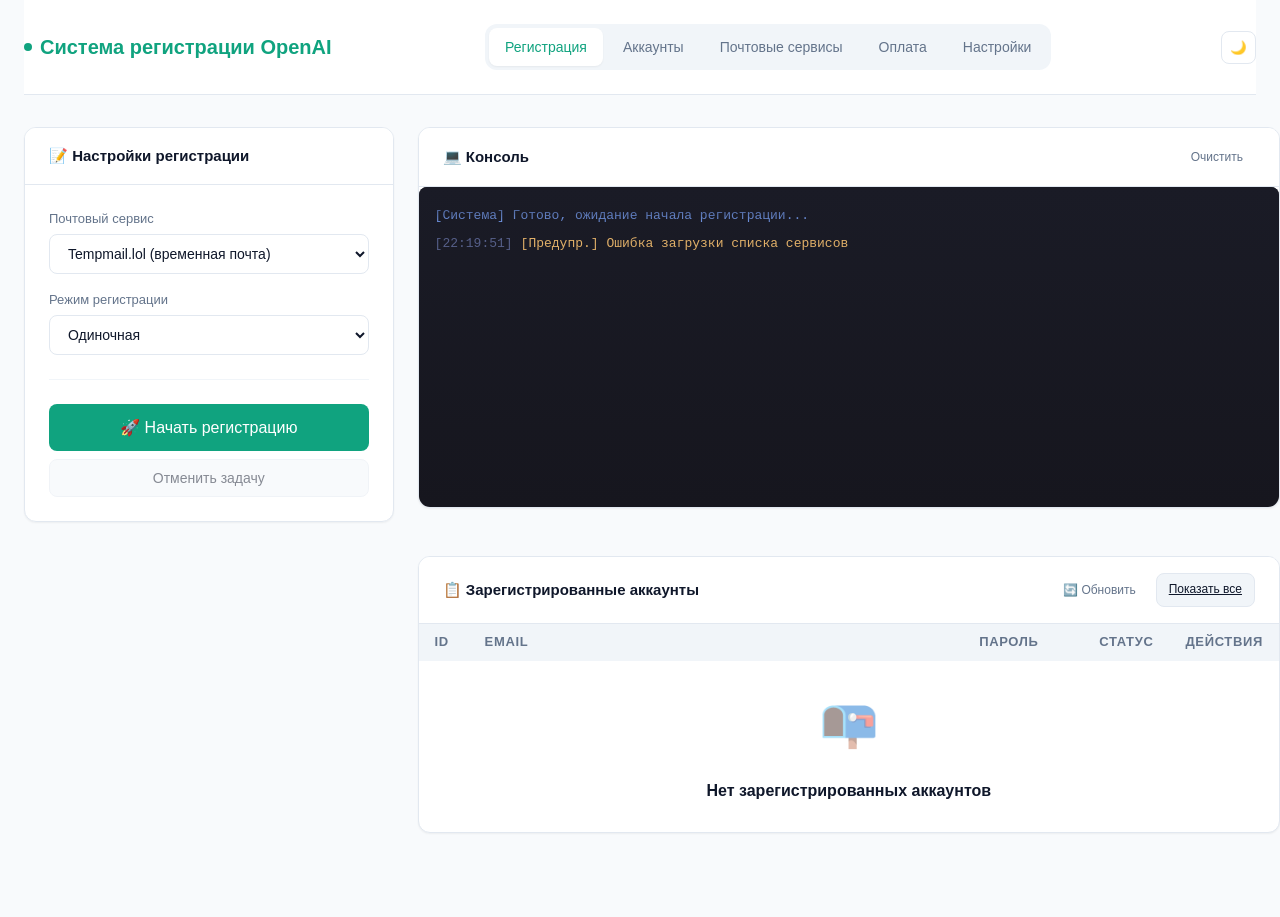
==== templates/index.html @ 8a173ce8 "first commit Co-Authored-By: Claude Opus 4.6 (1M context) <noreply@anthropic.com>" ====
<!DOCTYPE html>
<html lang="ru">
<head>
    <meta charset="UTF-8">
    <meta name="viewport" content="width=device-width, initial-scale=1.0">
    <title>Консоль регистрации - Система регистрации OpenAI</title>
    <link rel="stylesheet" href="/static/css/style.css">
    <link rel="icon" href="data:image/svg+xml,<svg xmlns='http://www.w3.org/2000/svg' viewBox='0 0 100 100'><text y='.9em' font-size='90'>🚀</text></svg>">
    <style>
        /* Двухколоночная раскладка */
        .two-column-layout {
            display: grid;
            grid-template-columns: 30% 70%;
            gap: var(--spacing-lg);
            align-items: start;
        }

        .left-panel {
            position: sticky;
            top: calc(60px + var(--spacing-lg));
        }

        .right-panel {
            display: flex;
            flex-direction: column;
            gap: var(--spacing-lg);
        }

        /* Строка статуса задачи */
        .task-status-row {
            display: grid;
            grid-template-columns: repeat(4, 1fr);
            gap: var(--spacing-sm);
            padding: var(--spacing-md);
            background: var(--surface-hover);
            border-radius: var(--radius);
            margin-bottom: var(--spacing-md);
        }

        .task-status-item {
            text-align: center;
        }

        .task-status-item .label {
            font-size: 0.75rem;
            color: var(--text-muted);
        }

        .task-status-item .value {
            font-weight: 600;
            color: var(--text-primary);
            font-size: 0.875rem;
        }

        /* Список зарегистрированных аккаунтов */
        .recent-accounts-table {
            max-height: 300px;
            overflow-y: auto;
        }

        .recent-accounts-table table {
            width: 100%;
        }

        .recent-accounts-table th,
        .recent-accounts-table td {
            padding: var(--spacing-sm) var(--spacing-md);
            font-size: 0.8125rem;
        }

        .password-cell {
            font-family: var(--font-mono);
            font-size: 0.75rem;
        }

        .password-hidden {
            filter: blur(4px);
            cursor: pointer;
            transition: filter 0.2s;
        }

        .password-hidden:hover {
            filter: blur(0);
        }

        /* Адаптив */
        @media (max-width: 1024px) {
            .two-column-layout {
                grid-template-columns: 1fr;
            }

            .left-panel {
                position: static;
            }
        }
    </style>
</head>
<body>
    <div class="container">
        <!-- Навигация -->
        <nav class="navbar">
            <div class="nav-brand">
                <h1>Система регистрации OpenAI</h1>
            </div>
            <div class="nav-links">
                <a href="/" class="nav-link active">Регистрация</a>
                <a href="/accounts" class="nav-link">Аккаунты</a>
                <a href="/email-services" class="nav-link">Почтовые сервисы</a>
                <a href="/payment" class="nav-link">Оплата</a>
                <a href="/settings" class="nav-link">Настройки</a>
            </div>
            <button class="theme-toggle" onclick="theme.toggle()" title="Переключить тему">
                🌙
            </button>
        </nav>

        <!-- Основной контент - двухколоночная раскладка -->
        <main class="main-content">
            <div class="two-column-layout">
                <!-- Левая панель - Настройки регистрации -->
                <div class="left-panel">
                    <div class="card">
                        <div class="card-header">
                            <h3>📝 Настройки регистрации</h3>
                        </div>
                        <div class="card-body">
                            <form id="registration-form">
                                <div class="form-group">
                                    <label for="email-service">Почтовый сервис</label>
                                    <select id="email-service" name="email_service" required>
                                        <option value="tempmail">Tempmail.lol (временная почта)</option>
                                        <option value="outlook">Outlook</option>
                                        <option value="custom_domain">Свой домен</option>
                                        <option value="outlook_batch">Пакетная регистрация Outlook</option>
                                    </select>
                                </div>

                                <!-- Область пакетной регистрации Outlook -->
                                <div id="outlook-batch-section" style="display: none;">
                                    <div class="form-group">
                                        <label>Выберите аккаунты</label>
                                        <div id="outlook-accounts-container" style="max-height: 200px; overflow-y: auto; border: 1px solid var(--border-light); border-radius: var(--radius); padding: var(--spacing-sm);">
                                            <div class="loading-placeholder" style="text-align: center; padding: var(--spacing-md); color: var(--text-muted);">
                                                Загрузка...
                                            </div>
                                        </div>
                                        <div style="margin-top: var(--spacing-sm); display: flex; gap: var(--spacing-xs); flex-wrap: wrap;">
                                            <button type="button" class="btn btn-ghost btn-sm" onclick="selectAllOutlookAccounts()">Выбрать все</button>
                                            <button type="button" class="btn btn-ghost btn-sm" onclick="selectUnregisteredOutlook()">Только незарег.</button>
                                            <button type="button" class="btn btn-ghost btn-sm" onclick="deselectAllOutlookAccounts()">Снять выделение</button>
                                        </div>
                                    </div>
                                    <div class="form-group">
                                        <label for="outlook-concurrency-mode">Режим параллелизма</label>
                                        <select id="outlook-concurrency-mode" name="outlook_concurrency_mode">
                                            <option value="pipeline">Конвейер (Pipeline)</option>
                                            <option value="parallel">Параллельный (Parallel)</option>
                                        </select>
                                    </div>
                                    <div class="form-group">
                                        <label for="outlook-concurrency-count">Параллельность (1-50)</label>
                                        <input type="number" id="outlook-concurrency-count" name="outlook_concurrency_count" min="1" max="50" value="3">
                                        <small id="outlook-concurrency-hint" style="color: var(--text-muted); font-size: 0.75rem;">Макс. N задач одновременно, новая задача каждые interval сек.</small>
                                    </div>
                                    <div id="outlook-interval-group">
                                        <div class="form-group">
                                            <label for="outlook-interval-min">Мин. интервал (сек)</label>
                                            <input type="number" id="outlook-interval-min" name="outlook_interval_min" min="0" max="300" value="5">
                                        </div>
                                        <div class="form-group">
                                            <label for="outlook-interval-max">Макс. интервал (сек)</label>
                                            <input type="number" id="outlook-interval-max" name="outlook_interval_max" min="1" max="600" value="30">
                                        </div>
                                    </div>
                                    <div class="form-group">
                                        <label style="display: flex; align-items: center; gap: var(--spacing-sm); cursor: pointer;">
                                            <input type="checkbox" id="outlook-skip-registered" checked>
                                            <span>Автопропуск зарегистрированных</span>
                                        </label>
                                    </div>
                                </div>

                                <div class="form-group" id="reg-mode-group">
                                    <label for="reg-mode">Режим регистрации</label>
                                    <select id="reg-mode" name="reg_mode">
                                        <option value="single">Одиночная</option>
                                        <option value="batch">Пакетная</option>
                                    </select>
                                </div>

                                <div class="form-group" id="batch-count-group" style="display: none;">
                                    <label for="batch-count">Количество (1-100)</label>
                                    <input type="number" id="batch-count" name="batch_count" min="1" max="100" value="5">
                                </div>

                                <div id="batch-options" style="display: none;">
                                    <div class="form-group">
                                        <label for="concurrency-mode">Режим параллелизма</label>
                                        <select id="concurrency-mode" name="concurrency_mode">
                                            <option value="pipeline">Конвейер (Pipeline)</option>
                                            <option value="parallel">Параллельный (Parallel)</option>
                                        </select>
                                    </div>

                                    <div class="form-group">
                                        <label for="concurrency-count">Параллельность (1-50)</label>
                                        <input type="number" id="concurrency-count" name="concurrency_count" min="1" max="50" value="3">
                                        <small id="concurrency-hint" style="color: var(--text-muted); font-size: 0.75rem;">Макс. N задач одновременно, новая задача каждые interval сек.</small>
                                    </div>

                                    <div id="interval-group">
                                        <div class="form-group">
                                            <label for="interval-min">Мин. интервал (сек)</label>
                                            <input type="number" id="interval-min" name="interval_min" min="0" max="300" value="5">
                                        </div>

                                        <div class="form-group">
                                            <label for="interval-max">Макс. интервал (сек)</label>
                                            <input type="number" id="interval-max" name="interval_max" min="1" max="600" value="30">
                                        </div>
                                    </div>
                                </div>

                                <div class="form-actions" style="flex-direction: column;">
                                    <button type="submit" class="btn btn-primary btn-lg" id="start-btn" style="width: 100%;">
                                        🚀 Начать регистрацию
                                    </button>
                                    <button type="button" class="btn btn-secondary" id="cancel-btn" disabled style="width: 100%;">
                                        Отменить задачу
                                    </button>
                                </div>
                            </form>
                        </div>
                    </div>
                </div>

                <!-- Правая панель -->
                <div class="right-panel">
                    <!-- Консоль -->
                    <div class="card" id="console-card">
                        <div class="card-header">
                            <h3>💻 Консоль</h3>
                            <div style="display: flex; gap: var(--spacing-sm); align-items: center;">
                                <span id="task-status-badge" class="status-badge pending" style="display: none;">Ожидание</span>
                                <button class="btn btn-ghost btn-sm" id="clear-log-btn">Очистить</button>
                            </div>
                        </div>
                        <div class="card-body" style="padding: 0;">
                            <!-- Строка статуса задачи -->
                            <div class="task-status-row" id="task-status-row" style="display: none;">
                                <div class="task-status-item">
                                    <div class="label">ID задачи</div>
                                    <div class="value" id="task-id">-</div>
                                </div>
                                <div class="task-status-item">
                                    <div class="label">Email</div>
                                    <div class="value" id="task-email">-</div>
                                </div>
                                <div class="task-status-item">
                                    <div class="label">Почтовый сервис</div>
                                    <div class="value" id="task-service">-</div>
                                </div>
                                <div class="task-status-item">
                                    <div class="label">Статус</div>
                                    <div class="value" id="task-status">-</div>
                                </div>
                            </div>

                            <!-- Прогресс пакетной задачи -->
                            <div id="batch-progress-section" style="display: none; padding: var(--spacing-md); border-bottom: 1px solid var(--border-light);">
                                <div style="display: flex; justify-content: space-between; margin-bottom: var(--spacing-sm);">
                                    <span id="batch-progress-text">0/0</span>
                                    <span id="batch-progress-percent">0%</span>
                                </div>
                                <div class="progress-bar-container">
                                    <div id="progress-bar" class="progress-bar" style="width: 0%"></div>
                                </div>
                                <div class="batch-stats" style="margin-top: var(--spacing-sm);">
                                    <span>✅ <strong id="batch-success">0</strong></span>
                                    <span>❌ <strong id="batch-failed">0</strong></span>
                                    <span>⏳ <strong id="batch-remaining">0</strong></span>
                                </div>
                            </div>

                            <!-- Лог консоли -->
                            <div id="console-log" class="console-log">
                                <div class="log-line info">[Система] Готово, ожидание начала регистрации...</div>
                            </div>
                        </div>
                    </div>

                    <!-- Список зарегистрированных аккаунтов -->
                    <div class="card">
                        <div class="card-header">
                            <h3>📋 Зарегистрированные аккаунты</h3>
                            <div style="display: flex; gap: var(--spacing-sm);">
                                <button class="btn btn-ghost btn-sm" id="refresh-accounts-btn">🔄 Обновить</button>
                                <a href="/accounts" class="btn btn-secondary btn-sm">Показать все</a>
                            </div>
                        </div>
                        <div class="card-body" style="padding: 0;">
                            <div class="recent-accounts-table">
                                <table class="data-table">
                                    <thead>
                                        <tr>
                                            <th style="width: 50px;">ID</th>
                                            <th>Email</th>
                                            <th style="width: 120px;">Пароль</th>
                                            <th style="width: 80px;">Статус</th>
                                            <th style="width: 80px;">Действия</th>
                                        </tr>
                                    </thead>
                                    <tbody id="recent-accounts-table">
                                        <tr>
                                            <td colspan="5">
                                                <div class="empty-state" style="padding: var(--spacing-md);">
                                                    <div class="empty-state-icon">📭</div>
                                                    <div class="empty-state-title">Нет зарегистрированных аккаунтов</div>
                                                </div>
                                            </td>
                                        </tr>
                                    </tbody>
                                </table>
                            </div>
                        </div>
                    </div>
                </div>
            </div>
        </main>
    </div>

    <script src="/static/js/utils.js"></script>
    <script src="/static/js/app.js"></script>
</body>
</html>
---- static/css/style.css ----
/*
 * OpenAI 注册系统 - 主样式表
 * 现代化、响应式设计，支持暗色模式
 */

/* CSS 变量 - 亮色主题 */
:root {
    /* 主色调 */
    --primary-color: #10a37f;
    --primary-hover: #0d8a6a;
    --primary-light: rgba(16, 163, 127, 0.1);
    --primary-dark: #0a7d5e;

    /* 语义色 */
    --danger-color: #ef4444;
    --danger-hover: #dc2626;
    --danger-light: rgba(239, 68, 68, 0.1);
    --warning-color: #f59e0b;
    --warning-light: rgba(245, 158, 11, 0.1);
    --success-color: #22c55e;
    --success-light: rgba(34, 197, 94, 0.1);
    --info-color: #3b82f6;
    --info-light: rgba(59, 130, 246, 0.1);

    /* 中性色 */
    --secondary-color: #6b7280;
    --background: #f8fafc;
    --surface: #ffffff;
    --surface-hover: #f1f5f9;
    --border: #e2e8f0;
    --border-light: #f1f5f9;

    /* 文字色 */
    --text-primary: #0f172a;
    --text-secondary: #64748b;
    --text-muted: #94a3b8;

    /* 阴影 */
    --shadow-sm: 0 1px 2px 0 rgb(0 0 0 / 0.05);
    --shadow: 0 1px 3px 0 rgb(0 0 0 / 0.1), 0 1px 2px -1px rgb(0 0 0 / 0.1);
    --shadow-md: 0 4px 6px -1px rgb(0 0 0 / 0.1), 0 2px 4px -2px rgb(0 0 0 / 0.1);
    --shadow-lg: 0 10px 15px -3px rgb(0 0 0 / 0.1), 0 4px 6px -4px rgb(0 0 0 / 0.1);

    /* 圆角 */
    --radius-sm: 4px;
    --radius: 8px;
    --radius-lg: 12px;
    --radius-xl: 16px;
    --radius-full: 9999px;

    /* 动画 */
    --transition-fast: 150ms ease;
    --transition: 200ms ease;
    --transition-slow: 300ms ease;

    /* 字体 */
    --font-sans: -apple-system, BlinkMacSystemFont, 'Segoe UI', Roboto, 'Helvetica Neue', Arial, sans-serif;
    --font-mono: 'SF Mono', 'Monaco', 'Inconsolata', 'Fira Code', 'Droid Sans Mono', monospace;

    /* 间距 */
    --spacing-xs: 4px;
    --spacing-sm: 8px;
    --spacing-md: 16px;
    --spacing-lg: 24px;
    --spacing-xl: 32px;
}

/* 暗色主题 */
[data-theme="dark"] {
    --primary-color: #34d399;
    --primary-hover: #6ee7b7;
    --primary-light: rgba(52, 211, 153, 0.15);
    --primary-dark: #10b981;

    --danger-color: #f87171;
    --danger-hover: #fca5a5;
    --danger-light: rgba(248, 113, 113, 0.15);
    --warning-color: #fbbf24;
    --warning-light: rgba(251, 191, 36, 0.15);
    --success-color: #4ade80;
    --success-light: rgba(74, 222, 128, 0.15);
    --info-color: #60a5fa;
    --info-light: rgba(96, 165, 250, 0.15);

    --secondary-color: #94a3b8;
    --background: #0f172a;
    --surface: #1e293b;
    --surface-hover: #334155;
    --border: #334155;
    --border-light: #1e293b;

    --text-primary: #f1f5f9;
    --text-secondary: #94a3b8;
    --text-muted: #64748b;

    --shadow-sm: 0 1px 2px 0 rgb(0 0 0 / 0.3);
    --shadow: 0 1px 3px 0 rgb(0 0 0 / 0.4), 0 1px 2px -1px rgb(0 0 0 / 0.4);
    --shadow-md: 0 4px 6px -1px rgb(0 0 0 / 0.4), 0 2px 4px -2px rgb(0 0 0 / 0.4);
    --shadow-lg: 0 10px 15px -3px rgb(0 0 0 / 0.4), 0 4px 6px -4px rgb(0 0 0 / 0.4);
}

/* 重置样式 */
*, *::before, *::after {
    margin: 0;
    padding: 0;
    box-sizing: border-box;
}

html {
    font-size: 16px;
    scroll-behavior: smooth;
}

body {
    font-family: var(--font-sans);
    background-color: var(--background);
    color: var(--text-primary);
    line-height: 1.6;
    min-height: 100vh;
    -webkit-font-smoothing: antialiased;
    -moz-osx-font-smoothing: grayscale;
}

/* ============================================
   布局
   ============================================ */

.container {
    max-width: 1280px;
    margin: 0 auto;
    padding: 0 var(--spacing-lg);
}

/* ============================================
   导航栏
   ============================================ */

.navbar {
    display: flex;
    justify-content: space-between;
    align-items: center;
    padding: var(--spacing-lg) 0;
    background: var(--surface);
    border-bottom: 1px solid var(--border);
    margin-bottom: var(--spacing-xl);
    position: sticky;
    top: 0;
    z-index: 100;
    backdrop-filter: blur(8px);
}

.nav-brand h1 {
    font-size: 1.25rem;
    font-weight: 700;
    color: var(--primary-color);
    display: flex;
    align-items: center;
    gap: var(--spacing-sm);
}

.nav-brand h1::before {
    content: '';
    display: inline-block;
    width: 8px;
    height: 8px;
    background: var(--primary-color);
    border-radius: 50%;
    animation: pulse 2s infinite;
}

@keyframes pulse {
    0%, 100% { opacity: 1; transform: scale(1); }
    50% { opacity: 0.5; transform: scale(1.2); }
}

.nav-links {
    display: flex;
    gap: var(--spacing-xs);
    background: var(--border-light);
    padding: var(--spacing-xs);
    border-radius: var(--radius-lg);
}

.nav-link {
    text-decoration: none;
    color: var(--text-secondary);
    padding: var(--spacing-sm) var(--spacing-md);
    border-radius: var(--radius);
    font-size: 0.875rem;
    font-weight: 500;
    transition: all var(--transition);
}

.nav-link:hover {
    color: var(--text-primary);
    background: var(--surface);
}

.nav-link.active {
    color: var(--primary-color);
    background: var(--surface);
    box-shadow: var(--shadow-sm);
}

/* 主题切换按钮 */
.theme-toggle {
    background: var(--surface);
    border: 1px solid var(--border);
    border-radius: var(--radius);
    padding: var(--spacing-sm);
    cursor: pointer;
    color: var(--text-secondary);
    transition: all var(--transition);
    margin-left: var(--spacing-md);
}

.theme-toggle:hover {
    color: var(--text-primary);
    background: var(--surface-hover);
}

/* ============================================
   主内容区
   ============================================ */

.main-content {
    padding-bottom: 60px;
}

.page-header {
    margin-bottom: var(--spacing-xl);
}

.page-header h2 {
    font-size: 1.75rem;
    font-weight: 700;
    margin-bottom: var(--spacing-xs);
    letter-spacing: -0.025em;
}

.subtitle {
    color: var(--text-secondary);
    font-size: 0.9375rem;
}

/* ============================================
   卡片
   ============================================ */

.card {
    background: var(--surface);
    border-radius: var(--radius-lg);
    border: 1px solid var(--border);
    margin-bottom: var(--spacing-lg);
    box-shadow: var(--shadow-sm);
    overflow: hidden;
    transition: box-shadow var(--transition);
}

.card:hover {
    box-shadow: var(--shadow);
}

.card-header {
    padding: var(--spacing-md) var(--spacing-lg);
    border-bottom: 1px solid var(--border);
    display: flex;
    justify-content: space-between;
    align-items: center;
    background: var(--surface);
}

.card-header h3 {
    font-size: 0.9375rem;
    font-weight: 600;
    color: var(--text-primary);
}

.card-body {
    padding: var(--spacing-lg);
}

/* 工具栏卡片允许下拉菜单溢出 */
.card.toolbar-card {
    overflow: visible;
}

.card-body.toolbar {
    overflow: visible;
}

/* ============================================
   表单元素
   ============================================ */

.form-group {
    margin-bottom: var(--spacing-md);
}

.form-group label {
    display: block;
    margin-bottom: var(--spacing-xs);
    font-weight: 500;
    font-size: 0.8125rem;
    color: var(--text-secondary);
}

.form-group input,
.form-group select,
.form-group textarea {
    width: 100%;
    padding: 10px 14px;
    border: 1px solid var(--border);
    border-radius: var(--radius);
    font-size: 0.875rem;
    font-family: inherit;
    background: var(--surface);
    color: var(--text-primary);
    transition: all var(--transition);
}

.form-group input:hover,
.form-group select:hover,
.form-group textarea:hover {
    border-color: var(--text-muted);
}

.form-group input:focus,
.form-group select:focus,
.form-group textarea:focus {
    outline: none;
    border-color: var(--primary-color);
    box-shadow: 0 0 0 3px var(--primary-light);
}

.form-group input::placeholder,
.form-group textarea::placeholder {
    color: var(--text-muted);
}

.form-group textarea {
    resize: vertical;
    min-height: 100px;
}

.form-row {
    display: grid;
    grid-template-columns: repeat(auto-fit, minmax(200px, 1fr));
    gap: var(--spacing-md);
}

.form-actions {
    display: flex;
    gap: var(--spacing-sm);
    margin-top: var(--spacing-lg);
    padding-top: var(--spacing-lg);
    border-top: 1px solid var(--border-light);
}

/* Checkbox 样式优化 */
.form-group input[type="checkbox"] {
    width: auto;
    margin-right: var(--spacing-sm);
    accent-color: var(--primary-color);
}

/* ============================================
   按钮
   ============================================ */

.btn {
    display: inline-flex;
    align-items: center;
    justify-content: center;
    gap: var(--spacing-sm);
    padding: 10px 20px;
    font-size: 0.875rem;
    font-weight: 500;
    font-family: inherit;
    border-radius: var(--radius);
    border: none;
    cursor: pointer;
    transition: all var(--transition);
    white-space: nowrap;
}

.btn:disabled {
    opacity: 0.5;
    cursor: not-allowed;
}

.btn-primary {
    background: var(--primary-color);
    color: white;
}

.btn-primary:hover:not(:disabled) {
    background: var(--primary-hover);
    transform: translateY(-1px);
    box-shadow: var(--shadow-md);
}

.btn-primary:active:not(:disabled) {
    transform: translateY(0);
}

.btn-secondary {
    background: var(--surface-hover);
    color: var(--text-primary);
    border: 1px solid var(--border);
}

.btn-secondary:hover:not(:disabled) {
    background: var(--border);
    border-color: var(--text-muted);
}

.btn-danger {
    background: var(--danger-color);
    color: white;
}

.btn-danger:hover:not(:disabled) {
    background: var(--danger-hover);
    transform: translateY(-1px);
}

.btn-warning {
    background: var(--warning-color);
    color: white;
}

.btn-warning:hover:not(:disabled) {
    background: #d97706;
}

.btn-ghost {
    background: transparent;
    color: var(--text-secondary);
}

.btn-ghost:hover:not(:disabled) {
    background: var(--surface-hover);
    color: var(--text-primary);
}

.btn-sm {
    padding: 6px 12px;
    font-size: 0.75rem;
}

.btn-lg {
    padding: 14px 28px;
    font-size: 1rem;
}

.btn-icon {
    padding: var(--spacing-sm);
    width: 36px;
    height: 36px;
}

/* 加载状态 */
.btn.loading {
    position: relative;
    color: transparent;
    pointer-events: none;
}

.btn.loading::after {
    content: '';
    position: absolute;
    width: 16px;
    height: 16px;
    border: 2px solid currentColor;
    border-right-color: transparent;
    border-radius: 50%;
    animation: spin 0.75s linear infinite;
    color: white;
}

@keyframes spin {
    to { transform: rotate(360deg); }
}

/* ============================================
   控制台日志
   ============================================ */

.console-log {
    background: linear-gradient(180deg, #1a1b26 0%, #16161e 100%);
    color: #a9b1d6;
    padding: var(--spacing-md);
    border-radius: var(--radius);
    font-family: var(--font-mono);
    font-size: 0.8125rem;
    height: 320px;
    overflow-y: auto;
    line-height: 1.7;
    position: relative;
}

.console-log::before {
    content: '';
    position: absolute;
    top: 0;
    left: 0;
    right: 0;
    height: 40px;
    background: linear-gradient(180deg, #1a1b26 0%, transparent 100%);
    pointer-events: none;
    z-index: 1;
}

.log-line {
    margin-bottom: 2px;
    white-space: pre-wrap;
    word-break: break-all;
    padding: 2px 0;
    animation: fadeIn 0.2s ease;
}

@keyframes fadeIn {
    from { opacity: 0; transform: translateY(-4px); }
    to { opacity: 1; transform: translateY(0); }
}

.log-line.info { color: #7aa2f7; }
.log-line.success { color: #9ece6a; }
.log-line.error { color: #f7768e; }
.log-line.warning { color: #e0af68; }
.log-line.debug { color: #565f89; }

/* 时间戳样式 */
.log-line .timestamp {
    color: #565f89;
    margin-right: var(--spacing-sm);
}

/* ============================================
   状态徽章
   ============================================ */

.status-badge {
    display: inline-flex;
    align-items: center;
    gap: var(--spacing-xs);
    padding: 4px 12px;
    border-radius: var(--radius-full);
    font-size: 0.75rem;
    font-weight: 600;
    letter-spacing: 0.025em;
}

.status-badge::before {
    content: '';
    width: 6px;
    height: 6px;
    border-radius: 50%;
    background: currentColor;
}

.status-badge.active,
.status-badge.running {
    background: var(--success-light);
    color: var(--success-color);
}

.status-badge.completed {
    background: var(--success-light);
    color: var(--success-color);
}

.status-badge.pending,
.status-badge.waiting {
    background: var(--info-light);
    color: var(--info-color);
}

.status-badge.failed,
.status-badge.error {
    background: var(--danger-light);
    color: var(--danger-color);
}

.status-badge.expired,
.status-badge.warning {
    background: var(--warning-light);
    color: var(--warning-color);
}

.status-badge.banned {
    background: var(--danger-light);
    color: var(--danger-color);
}

.status-badge.disabled {
    background: var(--border);
    color: var(--text-muted);
}

/* ============================================
   统计卡片
   ============================================ */

.stats-grid {
    display: grid;
    grid-template-columns: repeat(4, 1fr);
    gap: var(--spacing-md);
    margin-bottom: var(--spacing-lg);
}

.stat-card {
    background: var(--surface);
    border-radius: var(--radius-lg);
    border: 1px solid var(--border);
    padding: var(--spacing-lg);
    position: relative;
    overflow: hidden;
    transition: all var(--transition);
}

.stat-card::before {
    content: '';
    position: absolute;
    top: 0;
    left: 0;
    right: 0;
    height: 3px;
    background: var(--border);
}

.stat-card:hover {
    transform: translateY(-2px);
    box-shadow: var(--shadow-md);
}

.stat-card.success::before { background: var(--success-color); }
.stat-card.warning::before { background: var(--warning-color); }
.stat-card.danger::before { background: var(--danger-color); }
.stat-card.info::before { background: var(--info-color); }

.stat-value {
    font-size: 2rem;
    font-weight: 700;
    color: var(--text-primary);
    line-height: 1.2;
}

.stat-label {
    color: var(--text-secondary);
    font-size: 0.8125rem;
    margin-top: var(--spacing-xs);
}

.stat-card.success .stat-value { color: var(--success-color); }
.stat-card.warning .stat-value { color: var(--warning-color); }
.stat-card.danger .stat-value { color: var(--danger-color); }
.stat-card.info .stat-value { color: var(--info-color); }

/* ============================================
   数据表格
   ============================================ */

.table-container {
    overflow-x: auto;
    border-radius: var(--radius);
}

.data-table {
    width: 100%;
    border-collapse: collapse;
}

.data-table th,
.data-table td {
    padding: var(--spacing-md);
    text-align: left;
    border-bottom: 1px solid var(--border-light);
}

.data-table th {
    font-weight: 600;
    color: var(--text-secondary);
    font-size: 0.75rem;
    text-transform: uppercase;
    letter-spacing: 0.05em;
    background: var(--surface-hover);
    position: sticky;
    top: 0;
}

.data-table tbody tr {
    transition: background var(--transition-fast);
}

.data-table tbody tr:hover {
    background: var(--surface-hover);
}

.data-table tbody tr:last-child td {
    border-bottom: none;
}

.data-table input[type="checkbox"] {
    width: 16px;
    height: 16px;
    accent-color: var(--primary-color);
    cursor: pointer;
}

/* ============================================
   工具栏
   ============================================ */

.toolbar {
    display: flex;
    justify-content: space-between;
    align-items: center;
    flex-wrap: wrap;
    gap: var(--spacing-md);
    overflow: visible;
}

.toolbar-left,
.toolbar-right {
    display: flex;
    align-items: center;
    gap: var(--spacing-sm);
}

.form-select,
.form-input {
    padding: 8px 12px;
    border: 1px solid var(--border);
    border-radius: var(--radius);
    font-size: 0.875rem;
    background: var(--surface);
    color: var(--text-primary);
    transition: all var(--transition);
}

.form-select:hover,
.form-input:hover {
    border-color: var(--text-muted);
}

.form-select:focus,
.form-input:focus {
    outline: none;
    border-color: var(--primary-color);
    box-shadow: 0 0 0 3px var(--primary-light);
}

/* ============================================
   分页
   ============================================ */

.pagination {
    display: flex;
    justify-content: center;
    align-items: center;
    gap: var(--spacing-md);
    margin-top: var(--spacing-lg);
    padding-top: var(--spacing-lg);
    border-top: 1px solid var(--border-light);
}

#page-info {
    color: var(--text-secondary);
    font-size: 0.875rem;
    min-width: 100px;
    text-align: center;
}

/* ============================================
   标签页
   ============================================ */

.tabs {
    display: flex;
    gap: var(--spacing-xs);
    margin-bottom: var(--spacing-lg);
    background: var(--surface);
    padding: var(--spacing-xs);
    border-radius: var(--radius-lg);
    border: 1px solid var(--border);
}

.tab-btn {
    flex: 1;
    padding: var(--spacing-sm) var(--spacing-md);
    background: transparent;
    border: none;
    cursor: pointer;
    font-size: 0.875rem;
    font-weight: 500;
    font-family: inherit;
    color: var(--text-secondary);
    border-radius: var(--radius);
    transition: all var(--transition);
}

.tab-btn:hover {
    color: var(--text-primary);
    background: var(--surface-hover);
}

.tab-btn.active {
    color: var(--primary-color);
    background: var(--primary-light);
}

.tab-content {
    display: none;
    animation: fadeIn 0.2s ease;
}

.tab-content.active {
    display: block;
}

/* ============================================
   模态框
   ============================================ */

.modal {
    display: none;
    position: fixed;
    inset: 0;
    background: rgba(0, 0, 0, 0.5);
    backdrop-filter: blur(4px);
    z-index: 1000;
    align-items: center;
    justify-content: center;
    padding: var(--spacing-lg);
}

.modal.active {
    display: flex;
    animation: fadeIn 0.2s ease;
}

.modal-content {
    background: var(--surface);
    border-radius: var(--radius-xl);
    max-width: 560px;
    width: 100%;
    max-height: 85vh;
    overflow: hidden;
    box-shadow: var(--shadow-lg);
    animation: slideUp 0.3s ease;
}

@keyframes slideUp {
    from {
        opacity: 0;
        transform: translateY(20px);
    }
    to {
        opacity: 1;
        transform: translateY(0);
    }
}

.modal-header {
    padding: var(--spacing-lg);
    border-bottom: 1px solid var(--border);
    display: flex;
    justify-content: space-between;
    align-items: center;
}

.modal-header h3 {
    font-size: 1.125rem;
    font-weight: 600;
}

.modal-close {
    background: transparent;
    border: none;
    font-size: 1.5rem;
    cursor: pointer;
    color: var(--text-muted);
    width: 32px;
    height: 32px;
    display: flex;
    align-items: center;
    justify-content: center;
    border-radius: var(--radius);
    transition: all var(--transition);
}

.modal-close:hover {
    color: var(--text-primary);
    background: var(--surface-hover);
}

.modal-body {
    padding: var(--spacing-lg);
    overflow-y: auto;
    max-height: calc(85vh - 140px);
}

/* ============================================
   下拉菜单
   ============================================ */

.dropdown {
    position: relative;
    display: inline-block;
}

.dropdown-menu {
    display: none;
    position: absolute;
    right: 0;
    top: calc(100% + 4px);
    background: var(--surface);
    border: 1px solid var(--border);
    border-radius: var(--radius);
    min-width: 160px;
    box-shadow: var(--shadow-lg);
    z-index: 100;
    overflow: hidden;
    animation: fadeIn 0.15s ease;
}

.dropdown-menu.active {
    display: block;
}

.dropdown-item {
    display: flex;
    align-items: center;
    gap: var(--spacing-sm);
    padding: var(--spacing-sm) var(--spacing-md);
    color: var(--text-primary);
    text-decoration: none;
    font-size: 0.875rem;
    transition: background var(--transition-fast);
}

.dropdown-item:hover {
    background: var(--surface-hover);
}

.dropdown-item.danger {
    color: var(--danger-color);
}

.dropdown-item.danger:hover {
    background: var(--danger-light);
}

/* ============================================
   Toast 通知
   ============================================ */

.toast-container {
    position: fixed;
    top: var(--spacing-lg);
    right: var(--spacing-lg);
    z-index: 2000;
    display: flex;
    flex-direction: column;
    gap: var(--spacing-sm);
}

.toast {
    display: flex;
    align-items: center;
    gap: var(--spacing-sm);
    padding: var(--spacing-md) var(--spacing-lg);
    background: var(--surface);
    border: 1px solid var(--border);
    border-radius: var(--radius);
    box-shadow: var(--shadow-lg);
    font-size: 0.875rem;
    animation: slideIn 0.3s ease;
    max-width: 400px;
}

@keyframes slideIn {
    from {
        opacity: 0;
        transform: translateX(100%);
    }
    to {
        opacity: 1;
        transform: translateX(0);
    }
}

.toast.success {
    border-left: 3px solid var(--success-color);
}

.toast.error {
    border-left: 3px solid var(--danger-color);
}

.toast.warning {
    border-left: 3px solid var(--warning-color);
}

.toast.info {
    border-left: 3px solid var(--info-color);
}

/* ============================================
   进度条
   ============================================ */

.progress-bar-container {
    background: var(--border);
    border-radius: var(--radius-full);
    height: 8px;
    overflow: hidden;
    margin-bottom: var(--spacing-md);
}

.progress-bar {
    background: linear-gradient(90deg, var(--primary-color), var(--primary-dark));
    height: 100%;
    border-radius: var(--radius-full);
    transition: width 0.3s ease;
    position: relative;
}

.progress-bar.indeterminate {
    background: linear-gradient(90deg,
        transparent 0%,
        var(--primary-color) 50%,
        transparent 100%);
    animation: indeterminate 1.5s infinite linear;
}

@keyframes indeterminate {
    from { transform: translateX(-100%); }
    to { transform: translateX(100%); }
}

/* ============================================
   空状态
   ============================================ */

.empty-state {
    text-align: center;
    padding: var(--spacing-xl) var(--spacing-lg);
    color: var(--text-secondary);
}

.empty-state-icon {
    font-size: 3rem;
    margin-bottom: var(--spacing-md);
    opacity: 0.5;
}

.empty-state-title {
    font-size: 1rem;
    font-weight: 600;
    color: var(--text-primary);
    margin-bottom: var(--spacing-xs);
}

.empty-state-description {
    font-size: 0.875rem;
    max-width: 300px;
    margin: 0 auto;
}

/* ============================================
   骨架屏
   ============================================ */

.skeleton {
    background: linear-gradient(90deg,
        var(--border) 25%,
        var(--surface-hover) 50%,
        var(--border) 75%);
    background-size: 200% 100%;
    animation: skeleton-loading 1.5s infinite;
    border-radius: var(--radius-sm);
}

@keyframes skeleton-loading {
    0% { background-position: 200% 0; }
    100% { background-position: -200% 0; }
}

.skeleton-text {
    height: 16px;
    margin-bottom: var(--spacing-sm);
}

.skeleton-text:last-child {
    width: 60%;
}

/* ============================================
   信息网格
   ============================================ */

.info-grid {
    display: grid;
    grid-template-columns: repeat(2, 1fr);
    gap: var(--spacing-md);
}

.info-item {
    display: flex;
    flex-direction: column;
    gap: 2px;
}

.info-item .label {
    color: var(--text-secondary);
    font-size: 0.8125rem;
}

.info-item .value {
    font-size: 1rem;
    font-weight: 500;
    word-break: break-all;
}

/* ============================================
   导入区域
   ============================================ */

.import-info {
    background: var(--info-light);
    border: 1px solid var(--info-color);
    border-radius: var(--radius);
    padding: var(--spacing-md);
    margin-bottom: var(--spacing-md);
    font-size: 0.875rem;
}

.import-info p {
    margin-bottom: var(--spacing-sm);
}

.import-info ul {
    margin: var(--spacing-sm) 0;
    padding-left: var(--spacing-lg);
}

.import-info li {
    margin-bottom: var(--spacing-xs);
}

.import-info code {
    background: var(--surface);
    padding: 2px 6px;
    border-radius: var(--radius-sm);
    font-family: var(--font-mono);
    font-size: 0.8125rem;
}

.import-stats {
    display: flex;
    gap: var(--spacing-lg);
    padding: var(--spacing-md);
    background: var(--success-light);
    border-radius: var(--radius);
}

.import-errors {
    background: var(--danger-light);
    border-radius: var(--radius);
    padding: var(--spacing-md);
    font-size: 0.8125rem;
    color: var(--danger-color);
}

/* ============================================
   批量统计
   ============================================ */

.batch-stats {
    display: flex;
    justify-content: space-around;
    gap: var(--spacing-lg);
    text-align: center;
}

.batch-stats span {
    color: var(--text-secondary);
    font-size: 0.875rem;
}

.batch-stats strong {
    display: block;
    font-size: 1.5rem;
    color: var(--text-primary);
    margin-top: var(--spacing-xs);
    font-weight: 700;
}

/* ============================================
   响应式设计
   ============================================ */

@media (max-width: 1024px) {
    .stats-grid {
        grid-template-columns: repeat(2, 1fr);
    }
}

@media (max-width: 768px) {
    .container {
        padding: 0 var(--spacing-md);
    }

    .navbar {
        flex-direction: column;
        gap: var(--spacing-md);
        padding: var(--spacing-md) 0;
    }

    .nav-links {
        width: 100%;
        justify-content: center;
    }

    .toolbar {
        flex-direction: column;
        align-items: stretch;
    }

    .toolbar-left,
    .toolbar-right {
        flex-direction: column;
        align-items: stretch;
    }

    .form-row {
        grid-template-columns: 1fr;
    }

    .stats-grid {
        grid-template-columns: repeat(2, 1fr);
    }

    .info-grid {
        grid-template-columns: 1fr;
    }

    .tabs {
        flex-wrap: wrap;
    }

    .tab-btn {
        flex: auto;
    }

    .batch-stats {
        flex-direction: column;
        gap: var(--spacing-md);
    }

    .modal-content {
        max-width: 100%;
        margin: var(--spacing-md);
        max-height: 90vh;
    }
}

@media (max-width: 480px) {
    .stats-grid {
        grid-template-columns: 1fr;
    }

    .stat-card {
        display: flex;
        align-items: center;
        justify-content: space-between;
    }

    .stat-value {
        font-size: 1.5rem;
    }

    .btn {
        width: 100%;
    }

    .form-actions {
        flex-direction: column;
    }
}

/* ============================================
   滚动条样式
   ============================================ */

::-webkit-scrollbar {
    width: 6px;
    height: 6px;
}

::-webkit-scrollbar-track {
    background: transparent;
}

::-webkit-scrollbar-thumb {
    background: var(--border);
    border-radius: 3px;
}

::-webkit-scrollbar-thumb:hover {
    background: var(--text-muted);
}

/* ============================================
   选择样式
   ============================================ */

::selection {
    background: var(--primary-light);
    color: var(--primary-dark);
}

/* ============================================
   打印样式
   ============================================ */

@media print {
    .navbar,
    .btn,
    .modal {
        display: none !important;
    }

    .card {
        break-inside: avoid;
        box-shadow: none;
        border: 1px solid #ddd;
    }
}
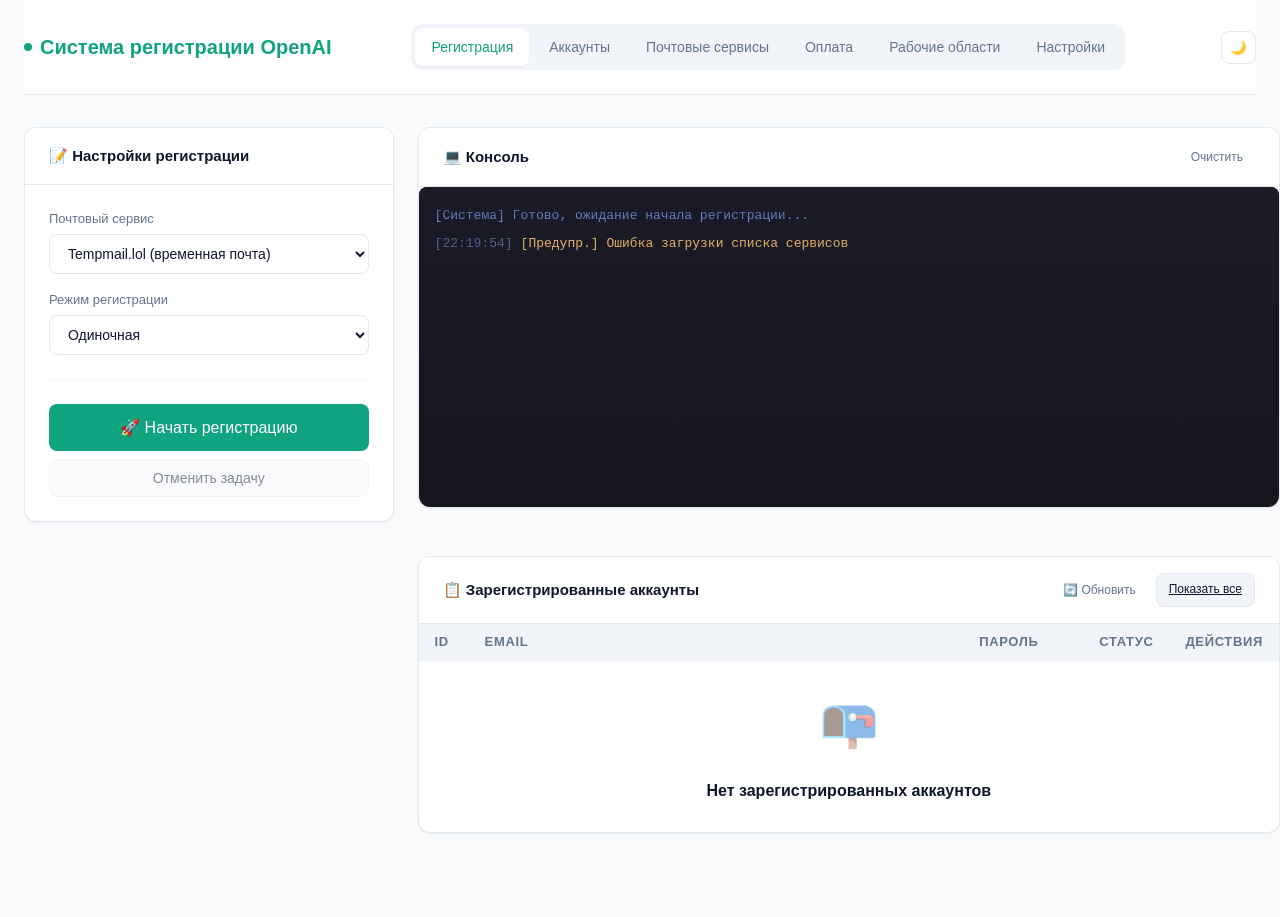
==== commit e9a99f92: "feat: scheduler, workspace routes, workspace UI page Wave 4 — 3 parallel features:  - Add WorkspaceS" ====
--- a/templates/index.html
+++ b/templates/index.html
@@ -107,6 +107,7 @@
                 <a href="/accounts" class="nav-link">Аккаунты</a>
                 <a href="/email-services" class="nav-link">Почтовые сервисы</a>
                 <a href="/payment" class="nav-link">Оплата</a>
+                <a href="/workspace" class="nav-link">Рабочие области</a>
                 <a href="/settings" class="nav-link">Настройки</a>
             </div>
             <button class="theme-toggle" onclick="theme.toggle()" title="Переключить тему">
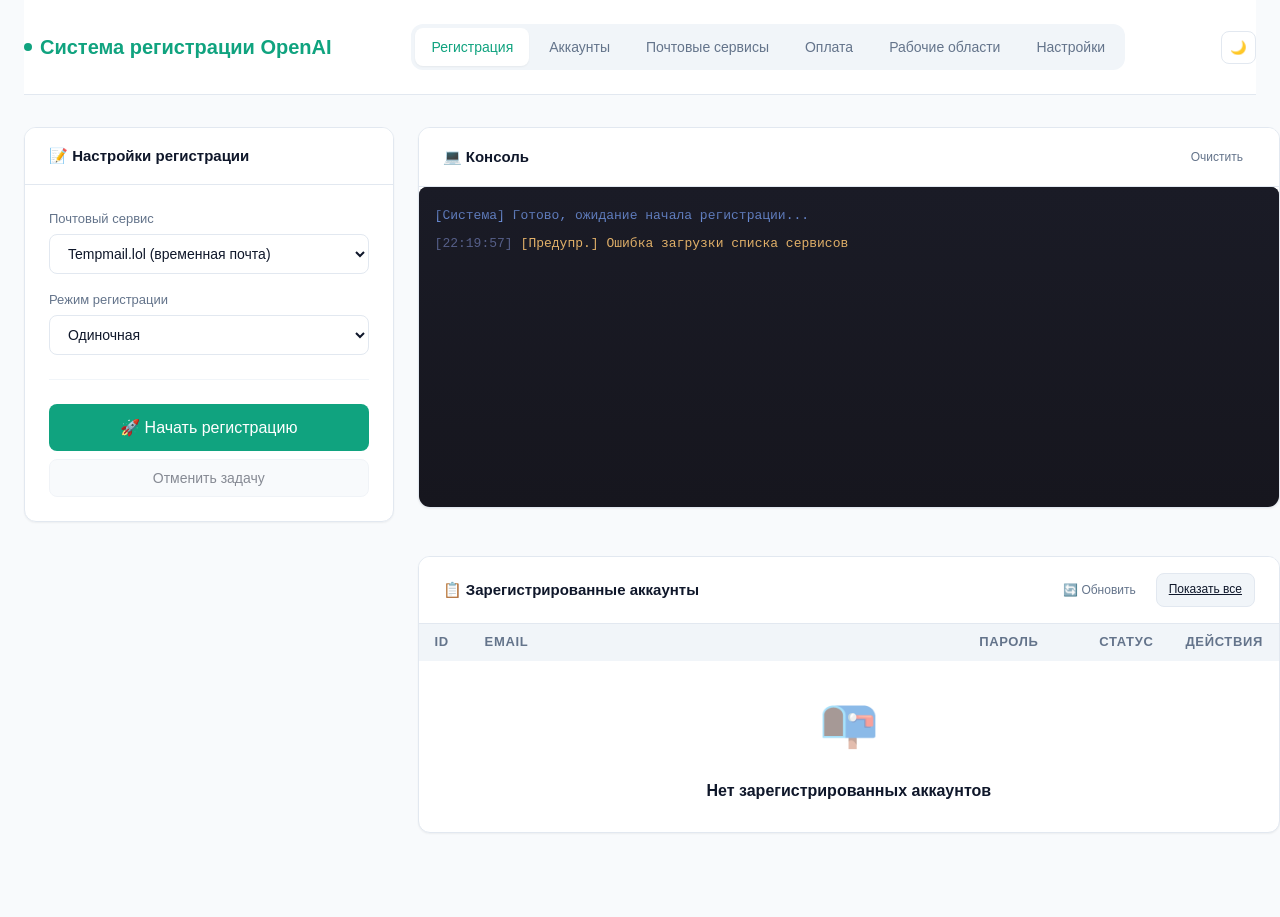
==== commit b0c9547d: "feat: wire Abuzovo into registration dropdown and available-services - Add Abuzovo to /api/registrat" ====
--- a/templates/index.html
+++ b/templates/index.html
@@ -132,6 +132,7 @@
                                         <option value="tempmail">Tempmail.lol (временная почта)</option>
                                         <option value="outlook">Outlook</option>
                                         <option value="custom_domain">Свой домен</option>
+                                        <option value="abuzovo">Abuzovo (abuz.store/online/site)</option>
                                         <option value="outlook_batch">Пакетная регистрация Outlook</option>
                                     </select>
                                 </div>
@@ -331,6 +332,6 @@
     </div>
 
     <script src="/static/js/utils.js"></script>
-    <script src="/static/js/app.js"></script>
+    <script src="/static/js/app.js?v=2"></script>
 </body>
 </html>
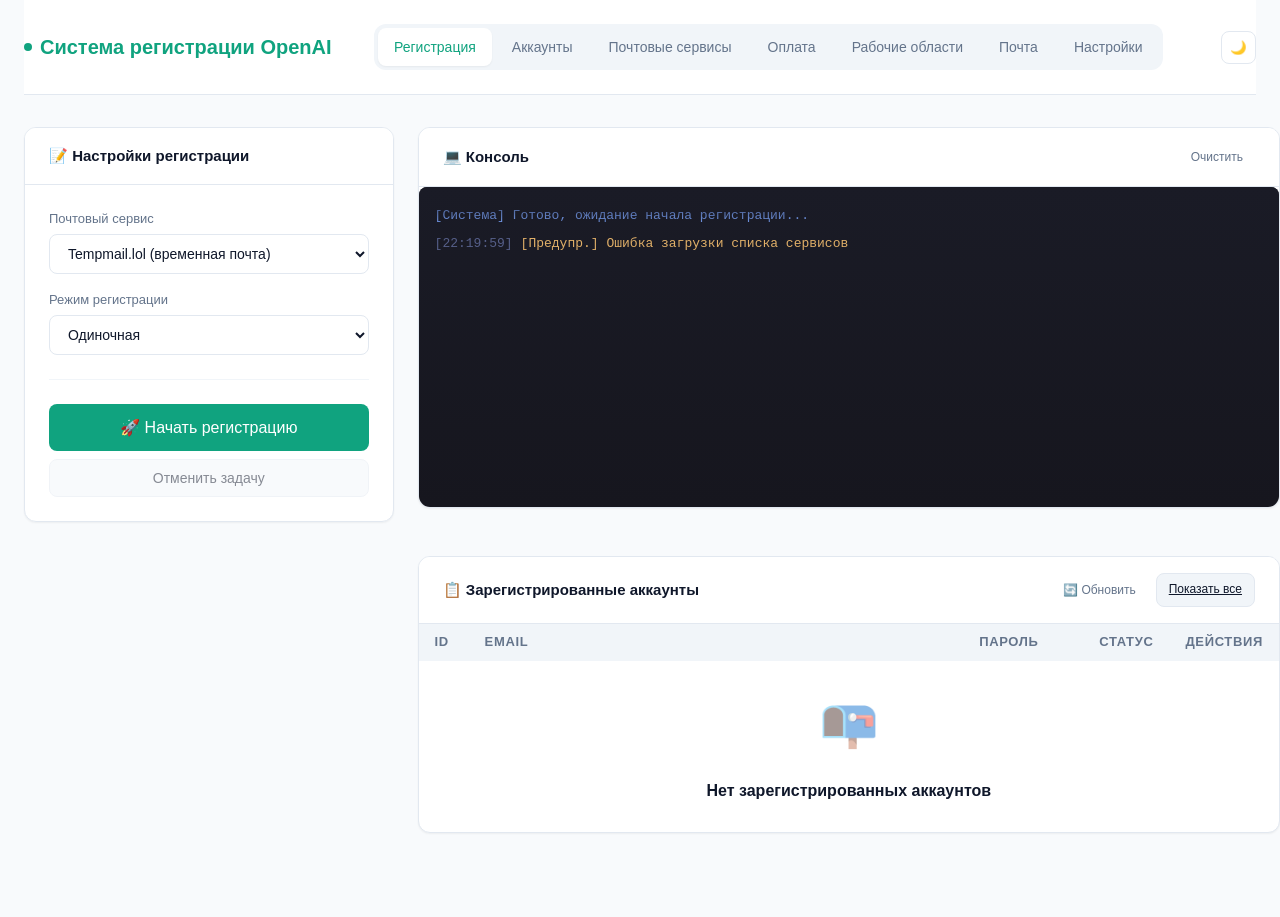
==== commit 56261b57: "feat: AxiomLauncher email service + mail inbox dashboard AxiomLauncher integration: - Cloudflare Wor" ====
--- a/templates/index.html
+++ b/templates/index.html
@@ -108,6 +108,7 @@
                 <a href="/email-services" class="nav-link">Почтовые сервисы</a>
                 <a href="/payment" class="nav-link">Оплата</a>
                 <a href="/workspace" class="nav-link">Рабочие области</a>
+                <a href="/mailbox" class="nav-link">Почта</a>
                 <a href="/settings" class="nav-link">Настройки</a>
             </div>
             <button class="theme-toggle" onclick="theme.toggle()" title="Переключить тему">
@@ -133,6 +134,7 @@
                                         <option value="outlook">Outlook</option>
                                         <option value="custom_domain">Свой домен</option>
                                         <option value="abuzovo">Abuzovo (abuz.store/online/site)</option>
+                                        <option value="axiomlauncher">AxiomLauncher (axiomlauncher.online)</option>
                                         <option value="outlook_batch">Пакетная регистрация Outlook</option>
                                     </select>
                                 </div>
